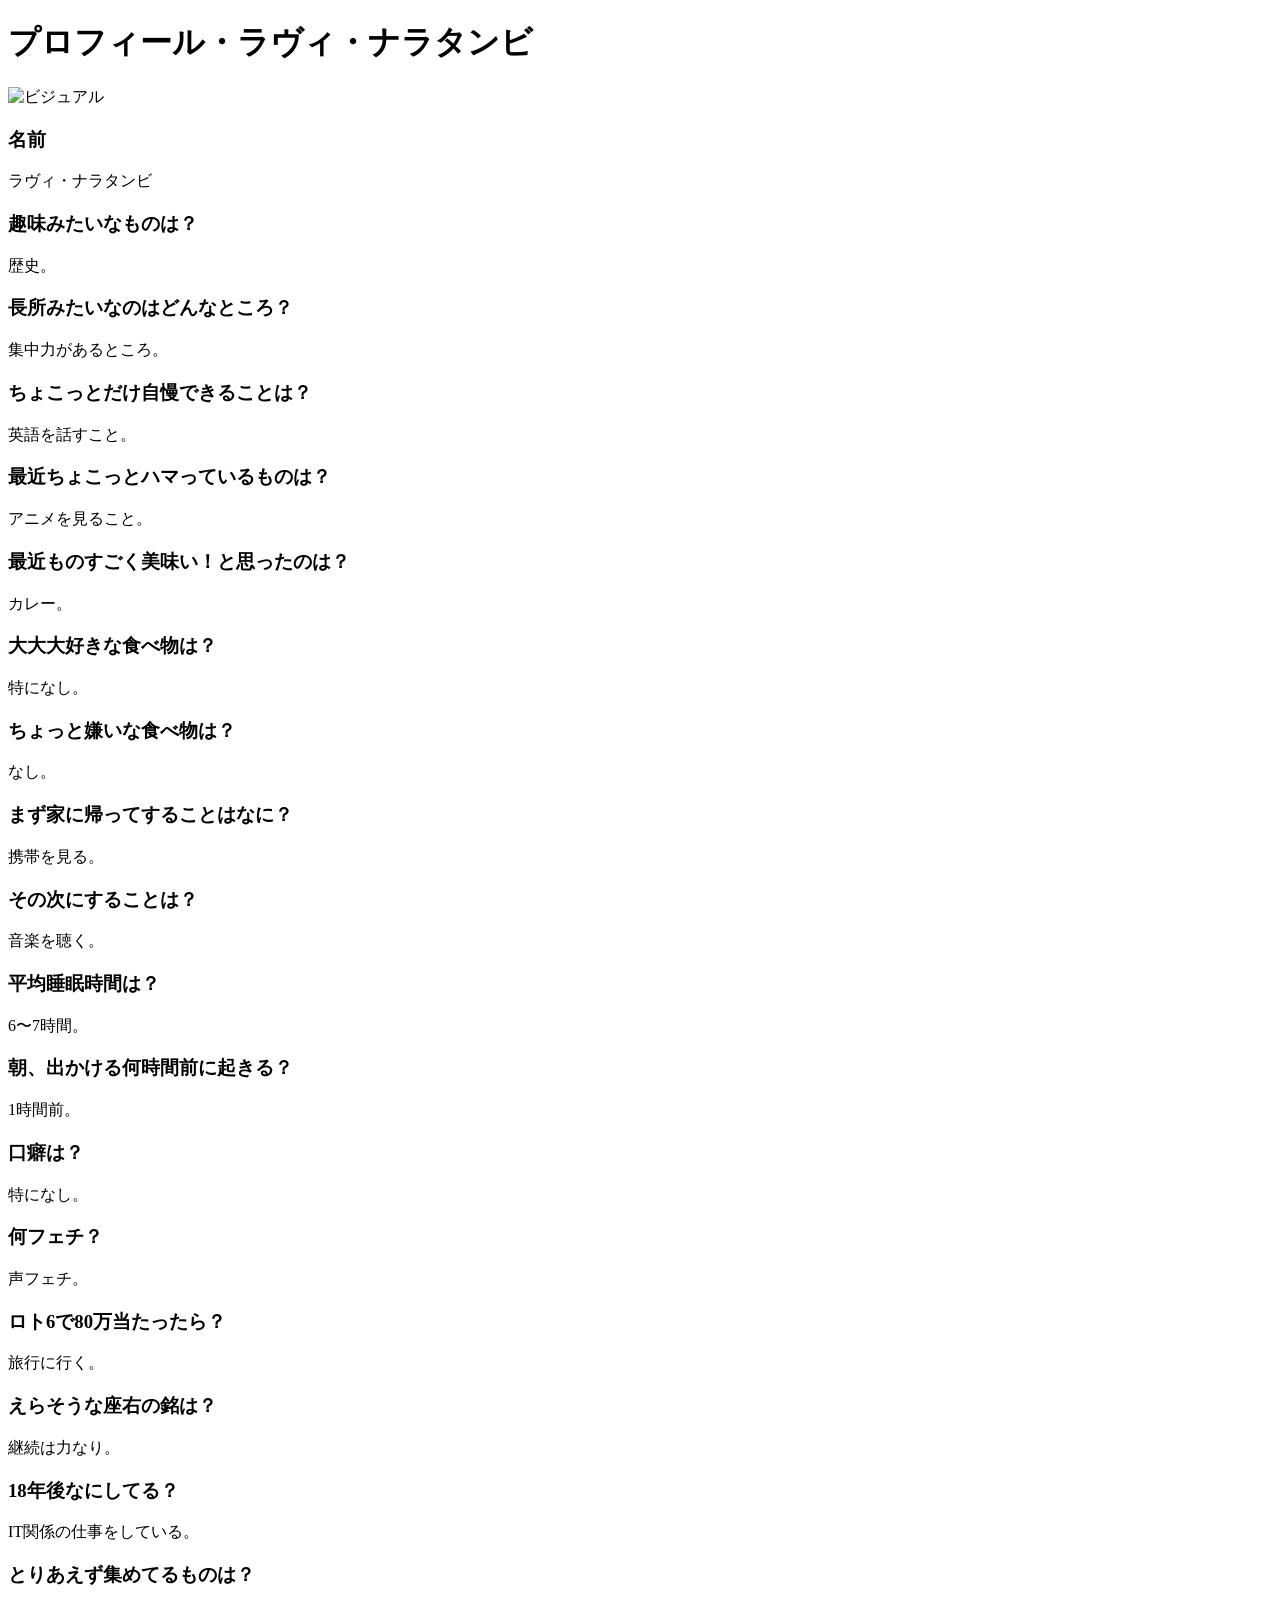
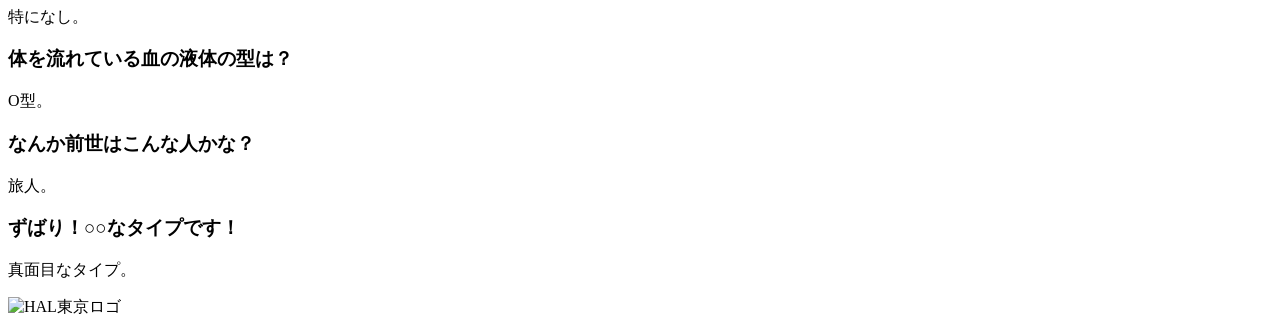
==== index.html @ 0fa77530 "Add files via upload" ====
<!DOCTYPE html>
<html lang="ja">
<head>
    <meta charset="UTF-8">
    <title>プロフィール・ラヴィ・ナラタンビ</title>
    <link rel="stylesheet" href="css/style.css">
</head>

<body>

<div class="wrapper">

<header>
    <h1>プロフィール・ラヴィ・ナラタンビ</h1>
    <img src="./image/image.jpg" alt="ビジュアル" width="30%" height="30%">
</header>

<main>

<h3>名前</h3>
<p>ラヴィ・ナラタンビ</p>

<h3>趣味みたいなものは？</h3>
<p>歴史。</p>

<h3>長所みたいなのはどんなところ？</h3>
<p>集中力があるところ。</p>

<h3>ちょこっとだけ自慢できることは？</h3>
<p>英語を話すこと。</p>

<h3>最近ちょこっとハマっているものは？</h3>
<p>アニメを見ること。</p>

<h3>最近ものすごく美味い！と思ったのは？</h3>
<p>カレー。</p>

<h3>大大大好きな食べ物は？</h3>
<p>特になし。</p>

<h3>ちょっと嫌いな食べ物は？</h3>
<p>なし。</p>

<h3>まず家に帰ってすることはなに？</h3>
<p>携帯を見る。</p>

<h3>その次にすることは？</h3>
<p>音楽を聴く。</p>

<h3>平均睡眠時間は？</h3>
<p>6〜7時間。</p>

<h3>朝、出かける何時間前に起きる？</h3>
<p>1時間前。</p>

<h3>口癖は？</h3>
<p>特になし。</p>

<h3>何フェチ？</h3>
<p>声フェチ。</p>

<h3>ロト6で80万当たったら？</h3>
<p>旅行に行く。</p>

<h3>えらそうな座右の銘は？</h3>
<p>継続は力なり。</p>

<h3>18年後なにしてる？</h3>
<p>IT関係の仕事をしている。</p>

<h3>とりあえず集めてるものは？</h3>
<p>特になし。</p>

<h3>体を流れている血の液体の型は？</h3>
<p>O型。</p>

<h3>なんか前世はこんな人かな？</h3>
<p>旅人。</p>

<h3>ずばり！○○なタイプです！</h3>
<p>真面目なタイプ。</p>

</main>

<footer>
    <img src="./image/logo.png" alt="HAL東京ロゴ" width="30%" height="30%" ">
</footer>

</div>

</body>
</html>
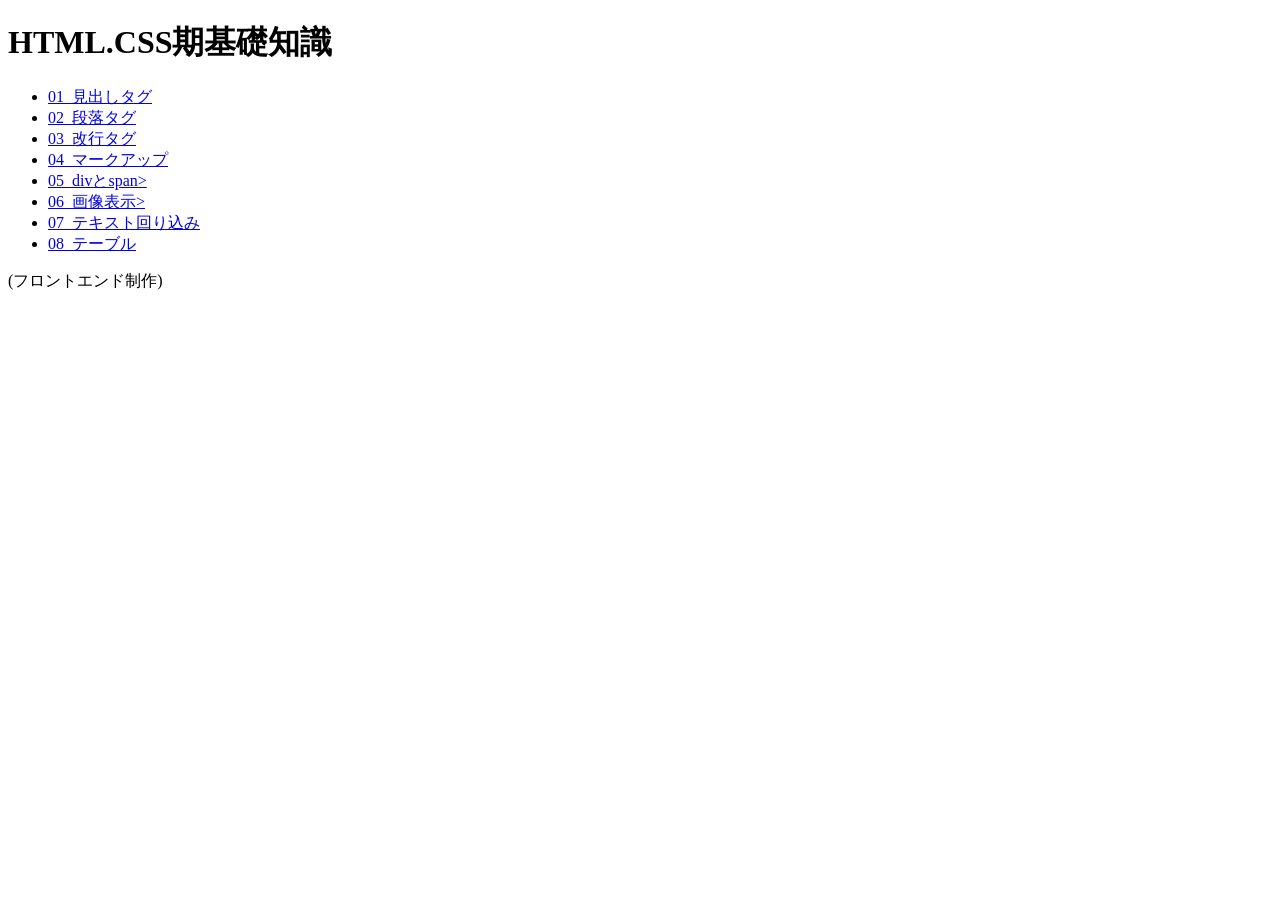
==== commit ba2d8dd3: "Add files via upload" ====
--- a/index.html
+++ b/index.html
@@ -1,92 +1,27 @@
-<!DOCTYPE html>
-<html lang="ja">
-<head>
-    <meta charset="UTF-8">
-    <title>プロフィール・ラヴィ・ナラタンビ</title>
-    <link rel="stylesheet" href="css/style.css">
-</head>
-
-<body>
-
-<div class="wrapper">
-
-<header>
-    <h1>プロフィール・ラヴィ・ナラタンビ</h1>
-    <img src="./image/image.jpg" alt="ビジュアル" width="30%" height="30%">
-</header>
-
-<main>
-
-<h3>名前</h3>
-<p>ラヴィ・ナラタンビ</p>
-
-<h3>趣味みたいなものは？</h3>
-<p>歴史。</p>
-
-<h3>長所みたいなのはどんなところ？</h3>
-<p>集中力があるところ。</p>
-
-<h3>ちょこっとだけ自慢できることは？</h3>
-<p>英語を話すこと。</p>
-
-<h3>最近ちょこっとハマっているものは？</h3>
-<p>アニメを見ること。</p>
-
-<h3>最近ものすごく美味い！と思ったのは？</h3>
-<p>カレー。</p>
-
-<h3>大大大好きな食べ物は？</h3>
-<p>特になし。</p>
-
-<h3>ちょっと嫌いな食べ物は？</h3>
-<p>なし。</p>
-
-<h3>まず家に帰ってすることはなに？</h3>
-<p>携帯を見る。</p>
-
-<h3>その次にすることは？</h3>
-<p>音楽を聴く。</p>
-
-<h3>平均睡眠時間は？</h3>
-<p>6〜7時間。</p>
-
-<h3>朝、出かける何時間前に起きる？</h3>
-<p>1時間前。</p>
-
-<h3>口癖は？</h3>
-<p>特になし。</p>
-
-<h3>何フェチ？</h3>
-<p>声フェチ。</p>
-
-<h3>ロト6で80万当たったら？</h3>
-<p>旅行に行く。</p>
-
-<h3>えらそうな座右の銘は？</h3>
-<p>継続は力なり。</p>
-
-<h3>18年後なにしてる？</h3>
-<p>IT関係の仕事をしている。</p>
-
-<h3>とりあえず集めてるものは？</h3>
-<p>特になし。</p>
-
-<h3>体を流れている血の液体の型は？</h3>
-<p>O型。</p>
-
-<h3>なんか前世はこんな人かな？</h3>
-<p>旅人。</p>
-
-<h3>ずばり！○○なタイプです！</h3>
-<p>真面目なタイプ。</p>
-
-</main>
-
-<footer>
-    <img src="./image/logo.png" alt="HAL東京ロゴ" width="30%" height="30%" ">
-</footer>
-
-</div>
-
-</body>
-</html>
+<!DOCTYPE html>
+<html lang="jp">
+<head>
+    <meta charset="UTF-8">
+    
+
+    <title>html/css基礎知識 </title>
+    <link rel="stylesheet" href="css/style.css">
+</head>
+<body>
+    <h1>HTML.CSS期基礎知識</h1>
+  <ul>
+     <li><a href="01.html">01_見出しタグ</a></li>
+     <li><a href="02.html">02_段落タグ</a></li>
+     <li><a href="03.html">03_改行タグ</a></li>
+     <li><a href="04.html">04_マークアップ</a> </li>
+     <li><a href="05.html">05_divとspan></a></li>
+     <li><a href="06.html">06_画像表示></a></li>
+     <li><a href="../data/07/07.html">07_テキスト回り込み</a></li>
+     <li><a href="../data/08/index.html">08_テーブル</a></li>
+  </ul>
+  <footer>
+     (フロントエンド制作) 
+   
+  </footer>  
+</body>
+</html>
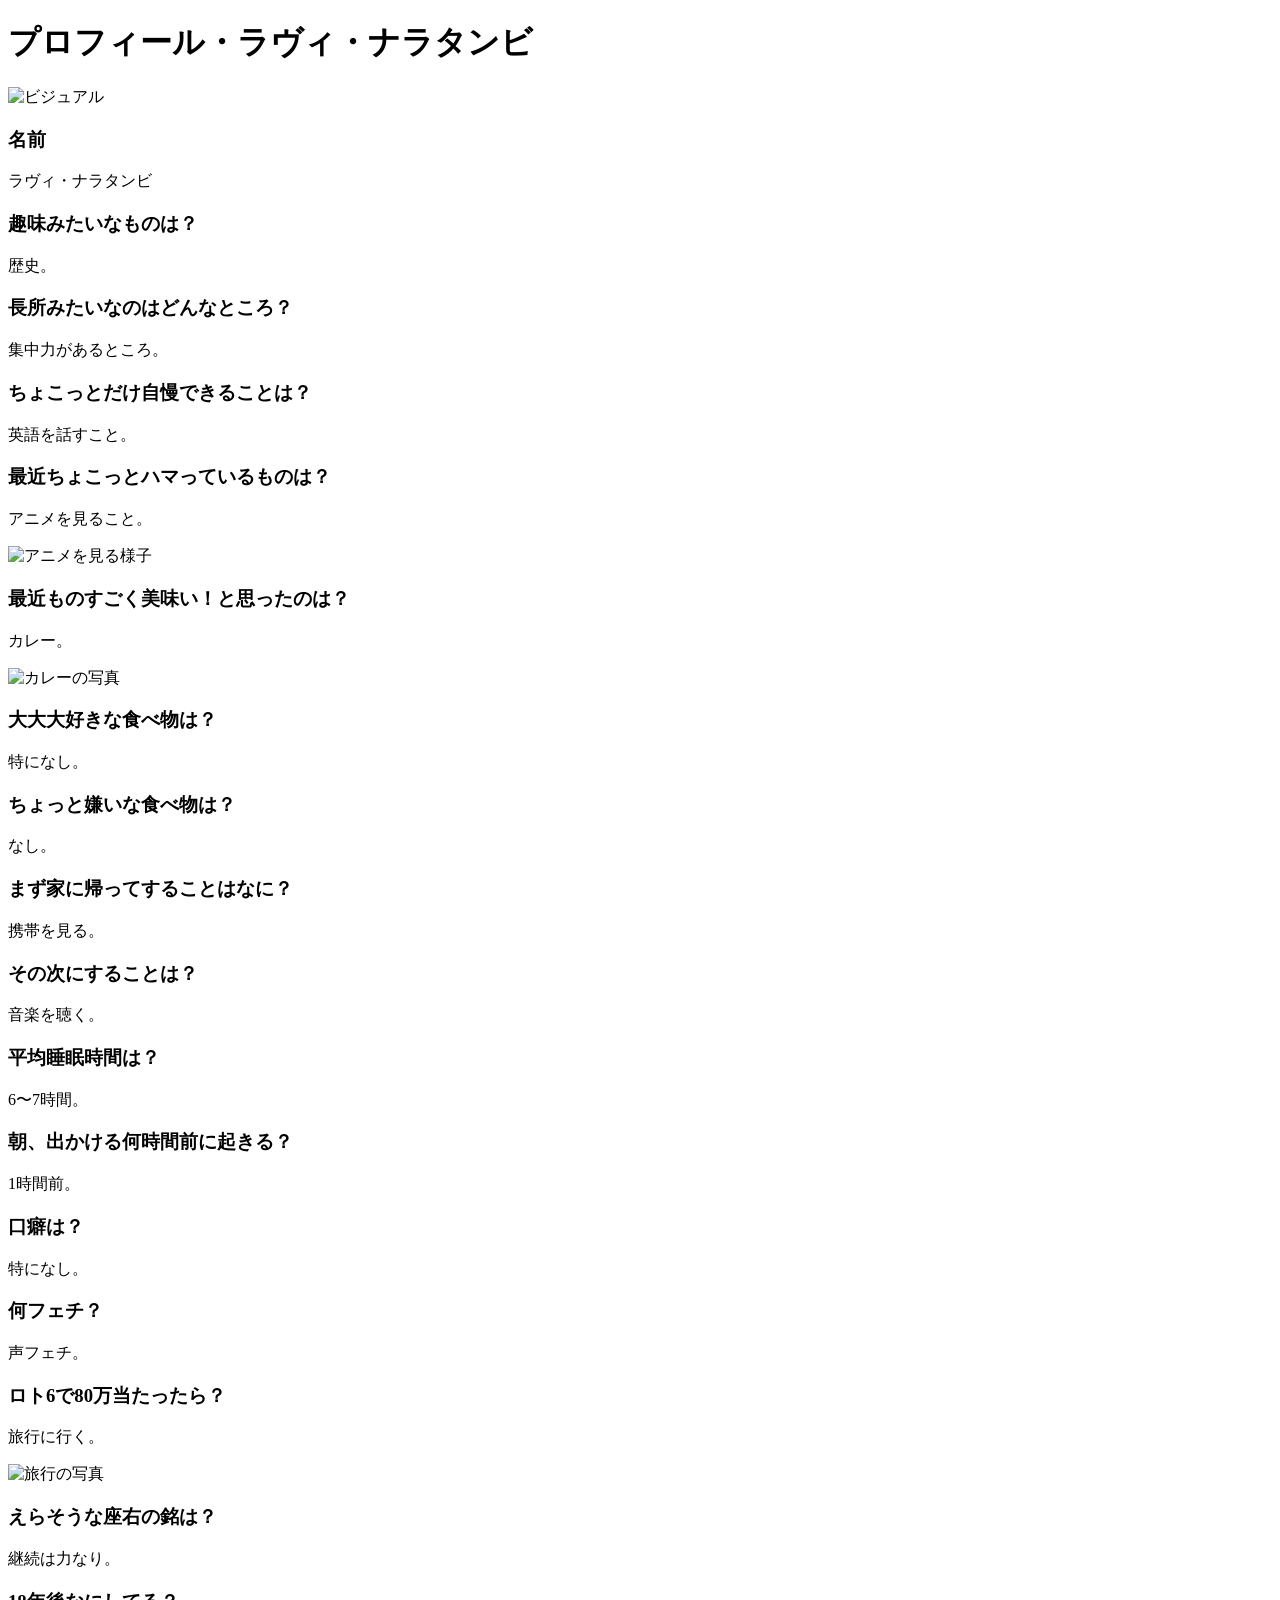
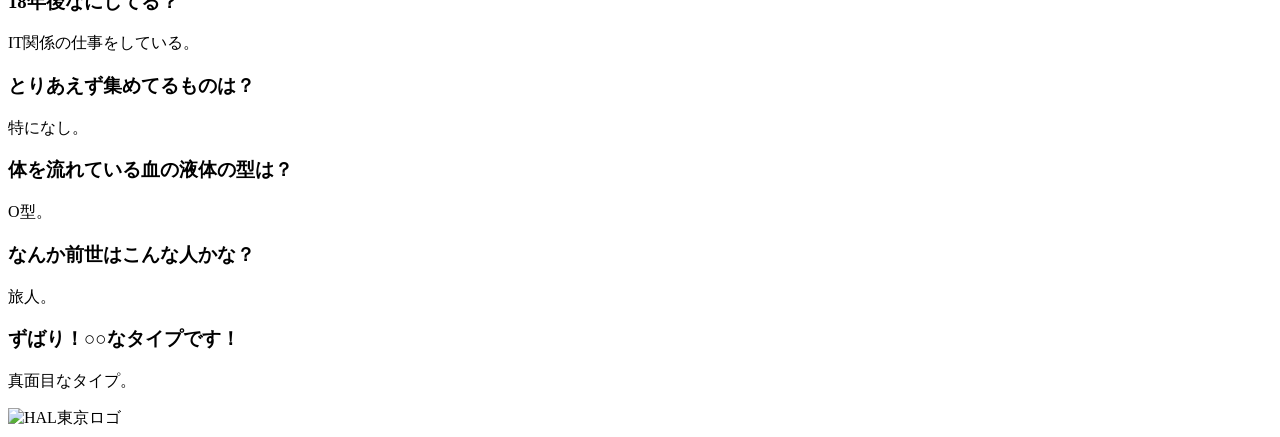
==== commit 87b51dba: "Add files via upload" ====
--- a/index.html
+++ b/index.html
@@ -1,27 +1,95 @@
-<!DOCTYPE html>
-<html lang="jp">
-<head>
-    <meta charset="UTF-8">
-    
-
-    <title>html/css基礎知識 </title>
-    <link rel="stylesheet" href="css/style.css">
-</head>
-<body>
-    <h1>HTML.CSS期基礎知識</h1>
-  <ul>
-     <li><a href="01.html">01_見出しタグ</a></li>
-     <li><a href="02.html">02_段落タグ</a></li>
-     <li><a href="03.html">03_改行タグ</a></li>
-     <li><a href="04.html">04_マークアップ</a> </li>
-     <li><a href="05.html">05_divとspan></a></li>
-     <li><a href="06.html">06_画像表示></a></li>
-     <li><a href="../data/07/07.html">07_テキスト回り込み</a></li>
-     <li><a href="../data/08/index.html">08_テーブル</a></li>
-  </ul>
-  <footer>
-     (フロントエンド制作) 
-   
-  </footer>  
-</body>
-</html>+<!DOCTYPE html>
+<html lang="ja">
+<head>
+    <meta charset="UTF-8">
+    <title>プロフィール・ラヴィ・ナラタンビ</title>
+    <link rel="stylesheet" href="css/style.css">
+</head>
+
+<body>
+
+<div class="wrapper">
+
+<header>
+    <h1>プロフィール・ラヴィ・ナラタンビ</h1>
+    <img src="./images/main.jpg" alt="ビジュアル" width="30%" height="30%">
+</header>
+
+<main>
+
+<h3>名前</h3>
+<p>ラヴィ・ナラタンビ</p>
+
+<h3>趣味みたいなものは？</h3>
+<p>歴史。</p>
+
+<h3>長所みたいなのはどんなところ？</h3>
+<p>集中力があるところ。</p>
+
+<h3>ちょこっとだけ自慢できることは？</h3>
+<p>英語を話すこと。</p>
+
+<h3>最近ちょこっとハマっているものは？</h3>
+<p>アニメを見ること。</p>
+<img src="./images/anime.jpg" alt="アニメを見る様子" >
+
+<h3>最近ものすごく美味い！と思ったのは？</h3>
+<p>カレー。</p>
+<img src="./images/curry.jpg" alt="カレーの写真" width="30%" height="30%">
+
+<h3>大大大好きな食べ物は？</h3>
+<p>特になし。</p>
+
+<h3>ちょっと嫌いな食べ物は？</h3>
+<p>なし。</p>
+
+<h3>まず家に帰ってすることはなに？</h3>
+<p>携帯を見る。</p>
+
+<h3>その次にすることは？</h3>
+<p>音楽を聴く。</p>
+
+<h3>平均睡眠時間は？</h3>
+<p>6〜7時間。</p>
+
+<h3>朝、出かける何時間前に起きる？</h3>
+<p>1時間前。</p>
+
+<h3>口癖は？</h3>
+<p>特になし。</p>
+
+<h3>何フェチ？</h3>
+<p>声フェチ。</p>
+
+<h3>ロト6で80万当たったら？</h3>
+<p>旅行に行く。</p>
+<img src="./images/travel.jpg" alt="旅行の写真" width="30%" height="30%">
+
+<h3>えらそうな座右の銘は？</h3>
+<p>継続は力なり。</p>
+
+<h3>18年後なにしてる？</h3>
+<p>IT関係の仕事をしている。</p>
+
+<h3>とりあえず集めてるものは？</h3>
+<p>特になし。</p>
+
+<h3>体を流れている血の液体の型は？</h3>
+<p>O型。</p>
+
+<h3>なんか前世はこんな人かな？</h3>
+<p>旅人。</p>
+
+<h3>ずばり！○○なタイプです！</h3>
+<p>真面目なタイプ。</p>
+
+</main>
+
+<footer>
+    <img src="./images/logo.png" alt="HAL東京ロゴ" width="30%" height="30%">
+</footer>
+
+</div>
+
+</body>
+</html>
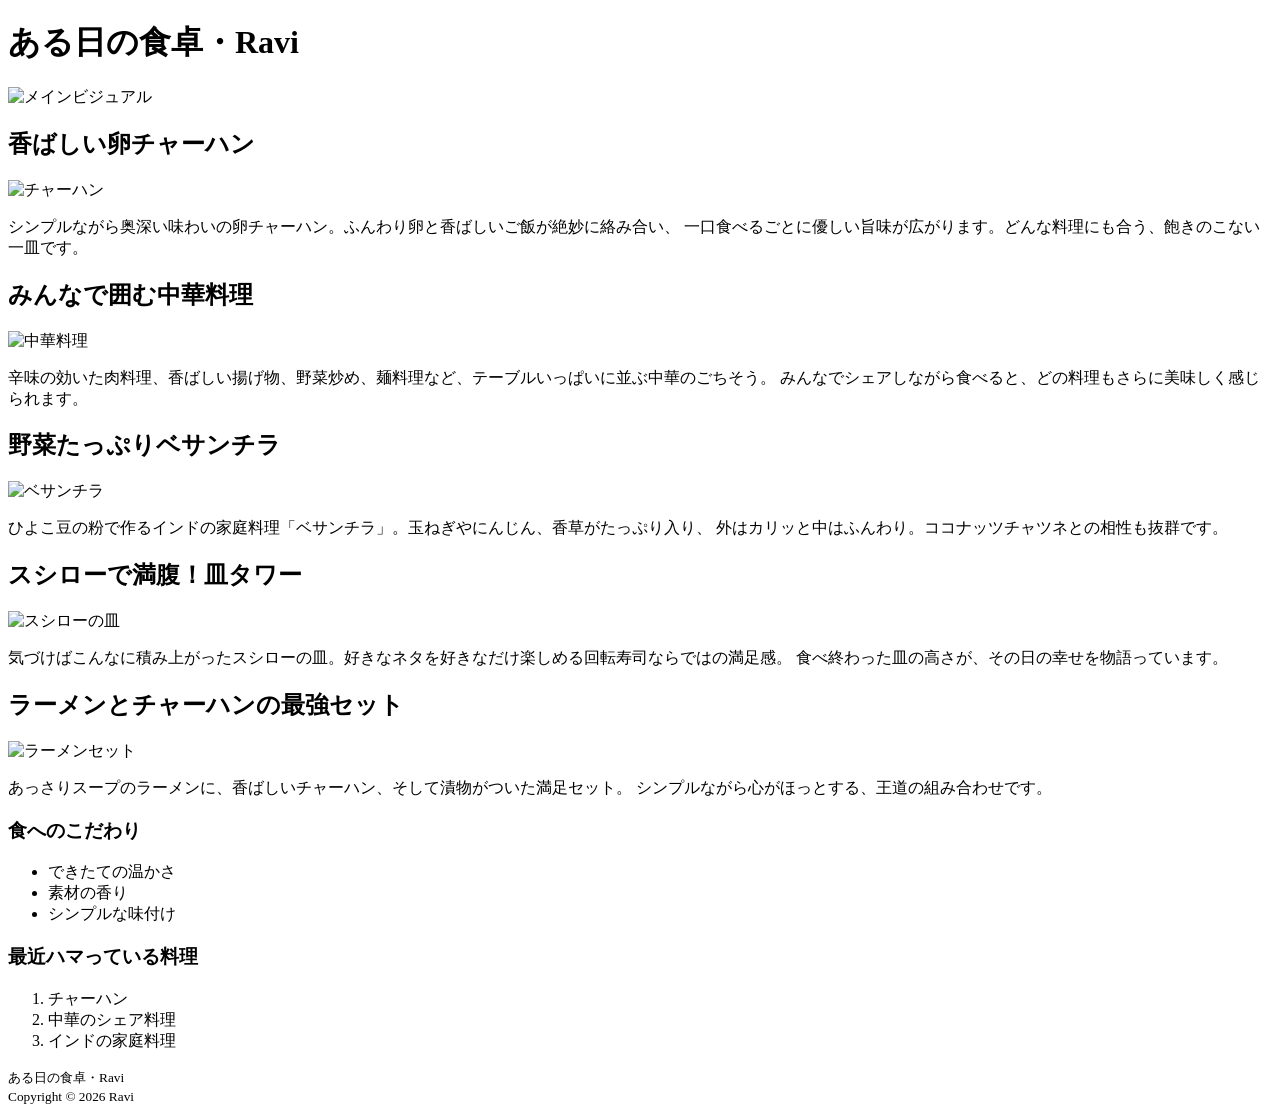
==== commit d4cc3f5f: "Add files via upload" ====
--- a/index.html
+++ b/index.html
@@ -1,95 +1,118 @@
-<!DOCTYPE html>
-<html lang="ja">
-<head>
-    <meta charset="UTF-8">
-    <title>プロフィール・ラヴィ・ナラタンビ</title>
-    <link rel="stylesheet" href="css/style.css">
-</head>
-
-<body>
-
-<div class="wrapper">
-
-<header>
-    <h1>プロフィール・ラヴィ・ナラタンビ</h1>
-    <img src="./images/main.jpg" alt="ビジュアル" width="30%" height="30%">
-</header>
-
-<main>
-
-<h3>名前</h3>
-<p>ラヴィ・ナラタンビ</p>
-
-<h3>趣味みたいなものは？</h3>
-<p>歴史。</p>
-
-<h3>長所みたいなのはどんなところ？</h3>
-<p>集中力があるところ。</p>
-
-<h3>ちょこっとだけ自慢できることは？</h3>
-<p>英語を話すこと。</p>
-
-<h3>最近ちょこっとハマっているものは？</h3>
-<p>アニメを見ること。</p>
-<img src="./images/anime.jpg" alt="アニメを見る様子" >
-
-<h3>最近ものすごく美味い！と思ったのは？</h3>
-<p>カレー。</p>
-<img src="./images/curry.jpg" alt="カレーの写真" width="30%" height="30%">
-
-<h3>大大大好きな食べ物は？</h3>
-<p>特になし。</p>
-
-<h3>ちょっと嫌いな食べ物は？</h3>
-<p>なし。</p>
-
-<h3>まず家に帰ってすることはなに？</h3>
-<p>携帯を見る。</p>
-
-<h3>その次にすることは？</h3>
-<p>音楽を聴く。</p>
-
-<h3>平均睡眠時間は？</h3>
-<p>6〜7時間。</p>
-
-<h3>朝、出かける何時間前に起きる？</h3>
-<p>1時間前。</p>
-
-<h3>口癖は？</h3>
-<p>特になし。</p>
-
-<h3>何フェチ？</h3>
-<p>声フェチ。</p>
-
-<h3>ロト6で80万当たったら？</h3>
-<p>旅行に行く。</p>
-<img src="./images/travel.jpg" alt="旅行の写真" width="30%" height="30%">
-
-<h3>えらそうな座右の銘は？</h3>
-<p>継続は力なり。</p>
-
-<h3>18年後なにしてる？</h3>
-<p>IT関係の仕事をしている。</p>
-
-<h3>とりあえず集めてるものは？</h3>
-<p>特になし。</p>
-
-<h3>体を流れている血の液体の型は？</h3>
-<p>O型。</p>
-
-<h3>なんか前世はこんな人かな？</h3>
-<p>旅人。</p>
-
-<h3>ずばり！○○なタイプです！</h3>
-<p>真面目なタイプ。</p>
-
-</main>
-
-<footer>
-    <img src="./images/logo.png" alt="HAL東京ロゴ" width="30%" height="30%">
-</footer>
-
-</div>
-
-</body>
-</html>
+<!DOCTYPE html>
+<html lang="ja">
+<head>
+    <meta charset="utf-8">
+    <title>ある日の食卓・Ravi</title>
+    <meta name="description" content="Raviがつづる季節の料理と台所のひと皿。">
+    <link rel ="stylesheet" href="../data/css/style.css">
+    <link rel="stylesheet" href="C:\Users\nalla\OneDrive\Desktop\WF15_03_HTML・CSS\style11.css">
+</head>
+
+<body>
+    <div class="wrapper">
+
+        <header>
+            <h1>ある日の食卓・Ravi</h1>
+            <div class="mainvisual">
+                <img src="./images/2_cropped.jpg" alt="メインビジュアル">
+            </div>
+        </header>
+
+        <div class="contents">
+
+            <main>
+
+                <!-- Fried Rice -->
+                <article>
+                    <h2>香ばしい卵チャーハン</h2>
+                    <div class="item-img">
+                        <img src="images/1.jpg" alt="チャーハン">
+                    </div>
+                    <p>
+                        シンプルながら奥深い味わいの卵チャーハン。ふんわり卵と香ばしいご飯が絶妙に絡み合い、
+                        一口食べるごとに優しい旨味が広がります。どんな料理にも合う、飽きのこない一皿です。
+                    </p>
+                </article>
+
+                <!-- Chinese Shared Dishes -->
+                <article>
+                    <h2>みんなで囲む中華料理</h2>
+                    <div class="item-img">
+                        <img src="images/2.jpg" alt="中華料理">
+                    </div>
+                    <p>
+                        辛味の効いた肉料理、香ばしい揚げ物、野菜炒め、麺料理など、テーブルいっぱいに並ぶ中華のごちそう。
+                        みんなでシェアしながら食べると、どの料理もさらに美味しく感じられます。
+                    </p>
+                </article>
+
+                <!-- Besan Chilla -->
+                <article>
+                    <h2>野菜たっぷりベサンチラ</h2>
+                    <div class="item-img">
+                        <img src="images/4.jpg" alt="ベサンチラ">
+                    </div>
+                    <p>
+                        ひよこ豆の粉で作るインドの家庭料理「ベサンチラ」。玉ねぎやにんじん、香草がたっぷり入り、
+                        外はカリッと中はふんわり。ココナッツチャツネとの相性も抜群です。
+                    </p>
+                </article>
+
+                <!-- Sushi Plates -->
+                <article>
+                    <h2>スシローで満腹！皿タワー</h2>
+                    <div class="item-img">
+                        <img src="images/5.jpg" alt="スシローの皿">
+                    </div>
+                    <p>
+                        気づけばこんなに積み上がったスシローの皿。好きなネタを好きなだけ楽しめる回転寿司ならではの満足感。
+                        食べ終わった皿の高さが、その日の幸せを物語っています。
+                    </p>
+                </article>
+
+                <!-- Ramen Set -->
+                <article>
+                    <h2>ラーメンとチャーハンの最強セット</h2>
+                    <div class="item-img">
+                        <img src="images/6.jpg" alt="ラーメンセット">
+                    </div>
+                    <p>
+                        あっさりスープのラーメンに、香ばしいチャーハン、そして漬物がついた満足セット。
+                        シンプルながら心がほっとする、王道の組み合わせです。
+                    </p>
+                </article>
+
+            </main>
+
+            <aside>
+                <section>
+                    <h3>食へのこだわり</h3>
+                    <ul>
+                        <li>できたての温かさ</li>
+                        <li>素材の香り</li>
+                        <li>シンプルな味付け</li>
+                    </ul>
+                </section>
+
+                <section>
+                    <h3>最近ハマっている料理</h3>
+                    <ol>
+                        <li>チャーハン</li>
+                        <li>中華のシェア料理</li>
+                        <li>インドの家庭料理</li>
+                    </ol>
+                </section>
+            </aside>
+
+        </div>
+
+        <footer>
+            <small>
+                ある日の食卓・Ravi<br>
+                Copyright © 2026 Ravi
+            </small>
+        </footer>
+
+    </div>
+</body>
+</html>
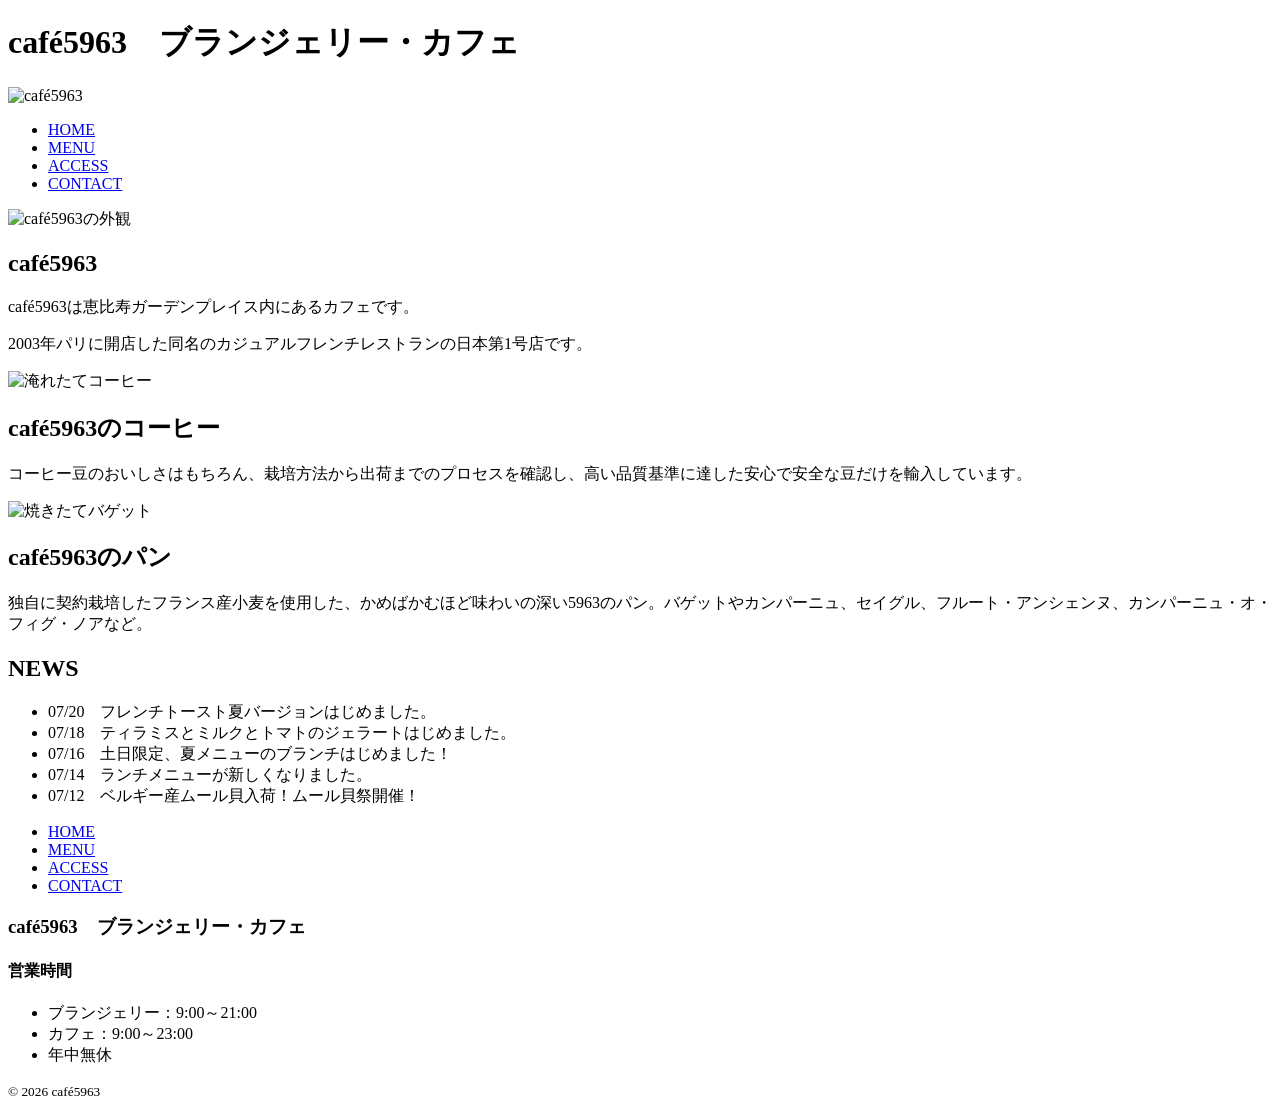
==== commit 65fbcb5a: "Add files via upload" ====
--- a/index.html
+++ b/index.html
@@ -1,118 +1,93 @@
 <!DOCTYPE html>
 <html lang="ja">
-<head>
-    <meta charset="utf-8">
-    <title>ある日の食卓・Ravi</title>
-    <meta name="description" content="Raviがつづる季節の料理と台所のひと皿。">
-    <link rel ="stylesheet" href="../data/css/style.css">
-    <link rel="stylesheet" href="C:\Users\nalla\OneDrive\Desktop\WF15_03_HTML・CSS\style11.css">
-</head>
-
-<body>
-    <div class="wrapper">
-
+    <head>
+        <meta charset="utf-8">
+        <meta name="keywords" content="カフェ,ブランジェリー,恵比寿ガーデンプレイス">
+        <meta name="description" content="恵比寿ガーデンプレイスにある『café5963』のオフィシャルサイトです。">
+        <title>café5963</title>
+        <link rel="stylesheet" href="css/style.css">
+    </head>
+    <body>
         <header>
-            <h1>ある日の食卓・Ravi</h1>
+            <h1>café5963　ブランジェリー・カフェ</h1>
             <div class="mainvisual">
-                <img src="./images/2_cropped.jpg" alt="メインビジュアル">
+                <img src="images/img-mainvisual.jpg" alt="café5963">
             </div>
+            <nav class="nav_main">
+                <ul>
+                    <li><a href="index.html">HOME</a></li>
+                    <li><a href="menu.html">MENU</a></li>
+                    <li><a href="access.html">ACCESS</a></li>
+                    <li><a href="contact.html">CONTACT</a></li>
+                </ul>
+            </nav>
         </header>
 
-        <div class="contents">
+        <main>
+            <section class="intro">
+                <section class="items"><!--Flexコンテナー-->
+                    <div class="item_img"><!--Flexアイテム：画像-->
+                        <img src="images/img-chateau.jpg" alt="café5963の外観">
+                    </div>
+                    <div class="item_text"><!--Flexアイテム：文字-->
+                        <h2>café5963</h2>
+                        <p>café5963は恵比寿ガーデンプレイス内にあるカフェです。</p>
+                        <p>2003年パリに開店した同名のカジュアルフレンチレストランの日本第1号店です。</p>
+                    </div>
+                </section>
+                <section class="items">
+                    <div class="item_img">
+                        <img src="images/img-cafe.jpg" alt="淹れたてコーヒー">
+                    </div>
+                    <div class="item_text">
+                        <h2>café5963のコーヒー</h2>
+                        <p>コーヒー豆のおいしさはもちろん、栽培方法から出荷までのプロセスを確認し、高い品質基準に達した安心で安全な豆だけを輸入しています。</p>
+                    </div>
+                </section>
+                <section class="items">
+                    <div class="item_img">
+                        <img src="images/img-pain.jpg" alt="焼きたてバゲット">
+                    </div>
+                    <div class="item_text">
+                        <h2>café5963のパン</h2>
+                        <p>独自に契約栽培したフランス産小麦を使用した、かめばかむほど味わいの深い5963のパン。バゲットやカンパーニュ、セイグル、フルート・アンシェンヌ、カンパーニュ・オ・フィグ・ノアなど。</p>
+                    </div>
+                </section>
+            </section>
 
-            <main>
-
-                <!-- Fried Rice -->
-                <article>
-                    <h2>香ばしい卵チャーハン</h2>
-                    <div class="item-img">
-                        <img src="images/1.jpg" alt="チャーハン">
-                    </div>
-                    <p>
-                        シンプルながら奥深い味わいの卵チャーハン。ふんわり卵と香ばしいご飯が絶妙に絡み合い、
-                        一口食べるごとに優しい旨味が広がります。どんな料理にも合う、飽きのこない一皿です。
-                    </p>
-                </article>
-
-                <!-- Chinese Shared Dishes -->
-                <article>
-                    <h2>みんなで囲む中華料理</h2>
-                    <div class="item-img">
-                        <img src="images/2.jpg" alt="中華料理">
-                    </div>
-                    <p>
-                        辛味の効いた肉料理、香ばしい揚げ物、野菜炒め、麺料理など、テーブルいっぱいに並ぶ中華のごちそう。
-                        みんなでシェアしながら食べると、どの料理もさらに美味しく感じられます。
-                    </p>
-                </article>
-
-                <!-- Besan Chilla -->
-                <article>
-                    <h2>野菜たっぷりベサンチラ</h2>
-                    <div class="item-img">
-                        <img src="images/4.jpg" alt="ベサンチラ">
-                    </div>
-                    <p>
-                        ひよこ豆の粉で作るインドの家庭料理「ベサンチラ」。玉ねぎやにんじん、香草がたっぷり入り、
-                        外はカリッと中はふんわり。ココナッツチャツネとの相性も抜群です。
-                    </p>
-                </article>
-
-                <!-- Sushi Plates -->
-                <article>
-                    <h2>スシローで満腹！皿タワー</h2>
-                    <div class="item-img">
-                        <img src="images/5.jpg" alt="スシローの皿">
-                    </div>
-                    <p>
-                        気づけばこんなに積み上がったスシローの皿。好きなネタを好きなだけ楽しめる回転寿司ならではの満足感。
-                        食べ終わった皿の高さが、その日の幸せを物語っています。
-                    </p>
-                </article>
-
-                <!-- Ramen Set -->
-                <article>
-                    <h2>ラーメンとチャーハンの最強セット</h2>
-                    <div class="item-img">
-                        <img src="images/6.jpg" alt="ラーメンセット">
-                    </div>
-                    <p>
-                        あっさりスープのラーメンに、香ばしいチャーハン、そして漬物がついた満足セット。
-                        シンプルながら心がほっとする、王道の組み合わせです。
-                    </p>
-                </article>
-
-            </main>
-
-            <aside>
-                <section>
-                    <h3>食へのこだわり</h3>
-                    <ul>
-                        <li>できたての温かさ</li>
-                        <li>素材の香り</li>
-                        <li>シンプルな味付け</li>
-                    </ul>
-                </section>
-
-                <section>
-                    <h3>最近ハマっている料理</h3>
-                    <ol>
-                        <li>チャーハン</li>
-                        <li>中華のシェア料理</li>
-                        <li>インドの家庭料理</li>
-                    </ol>
-                </section>
-            </aside>
-
-        </div>
+            <section class="news">
+                <h2>NEWS</h2>
+                <ul>
+                    <li>07/20　フレンチトースト夏バージョンはじめました。</li>
+                    <li>07/18　ティラミスとミルクとトマトのジェラートはじめました。</li>
+                    <li>07/16　土日限定、夏メニューのブランチはじめました！</li>
+                    <li>07/14　ランチメニューが新しくなりました。</li>
+                    <li>07/12　ベルギー産ムール貝入荷！ムール貝祭開催！</li>
+                </ul>
+            </section>
+        </main>
 
         <footer>
-            <small>
-                ある日の食卓・Ravi<br>
-                Copyright © 2026 Ravi
-            </small>
+            <div class="footer_wrapper">                
+                <nav class="nav_footer">
+                    <ul>
+                        <li><a href="index.html">HOME</a></li>
+                        <li><a href="menu.html">MENU</a></li>
+                        <li><a href="access.html">ACCESS</a></li>
+                        <li><a href="contact.html">CONTACT</a></li>
+                    </ul>
+                </nav>                
+                <div class="footer_info">
+                    <h3>café5963　ブランジェリー・カフェ</h3>
+                    <h4>営業時間</h4>
+                    <ul>
+                        <li>ブランジェリー：9:00～21:00</li>
+                        <li>カフェ：9:00～23:00</li>
+                        <li>年中無休</li>
+                    </ul>
+                    <small>&copy; 2026 caf&eacute;5963</small>
+                </div>
+            </div>
         </footer>
-
-    </div>
-</body>
-</html>
+    </body>
+</html>
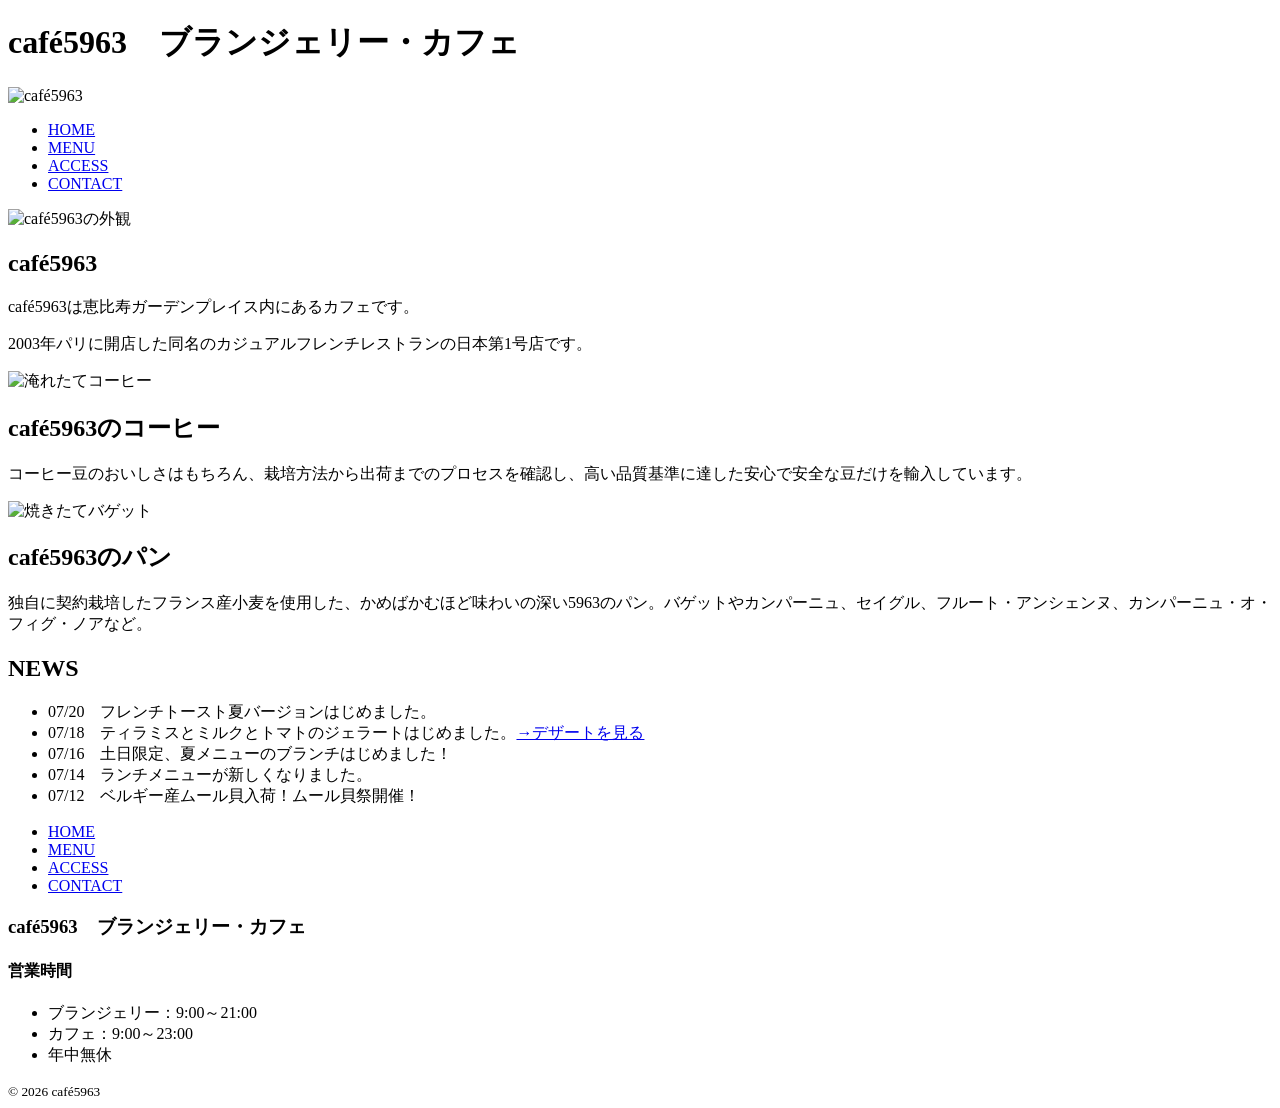
==== commit da9f1f1e: "Add files via upload" ====
--- a/index.html
+++ b/index.html
@@ -59,7 +59,7 @@
                 <h2>NEWS</h2>
                 <ul>
                     <li>07/20　フレンチトースト夏バージョンはじめました。</li>
-                    <li>07/18　ティラミスとミルクとトマトのジェラートはじめました。</li>
+                    <li>07/18　ティラミスとミルクとトマトのジェラートはじめました。<a href="menu.html#menu04">→デザートを見る</a></li>
                     <li>07/16　土日限定、夏メニューのブランチはじめました！</li>
                     <li>07/14　ランチメニューが新しくなりました。</li>
                     <li>07/12　ベルギー産ムール貝入荷！ムール貝祭開催！</li>
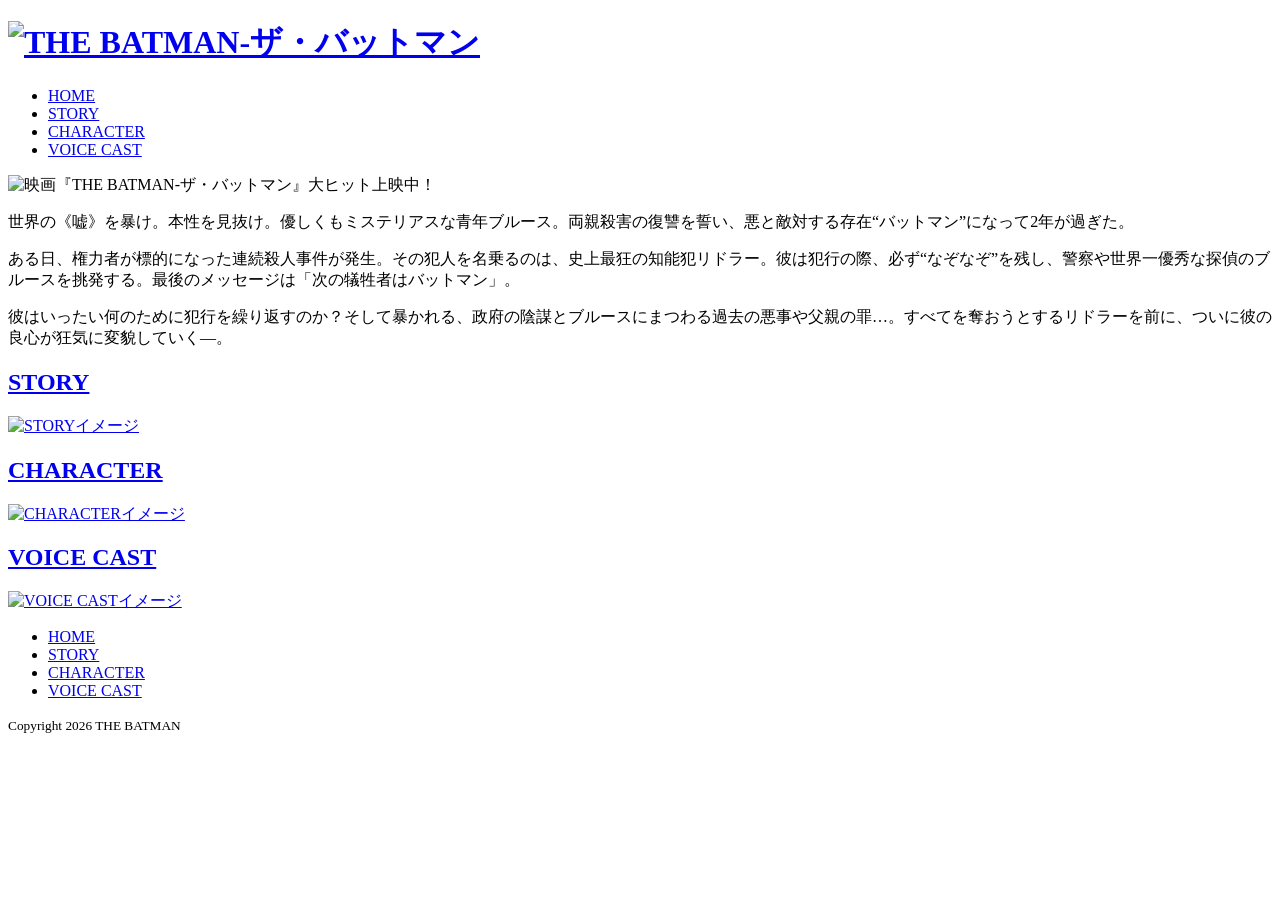
==== commit e2497a62: "Add files via upload" ====
--- a/index.html
+++ b/index.html
@@ -2,92 +2,77 @@
 <html lang="ja">
     <head>
         <meta charset="utf-8">
-        <meta name="keywords" content="カフェ,ブランジェリー,恵比寿ガーデンプレイス">
-        <meta name="description" content="恵比寿ガーデンプレイスにある『café5963』のオフィシャルサイトです。">
-        <title>café5963</title>
+        <meta name="keywords" content="THE BATMAN,ザ・バットマン,映画,ロードショー,オフィシャルサイト,ブルース・ウェイン,セリーナ・カイル,櫻井孝宏,ファイルーズあい">
+        <meta name="description" content="映画『THE BATMAN-ザ・バットマン』の公式サイトです。マスクに隠された「嘘」を暴け！大ヒット上映中！">
+        <title>映画『THE BATMAN-ザ・バットマン』公式サイト</title>
+        <!--<link rel="stylesheet" href="css/normalize.css">cssファイルでimport-->
+        <link rel="stylesheet" href="./WF15_06_映画情報サイト/css/reset-min.css">
         <link rel="stylesheet" href="css/style.css">
     </head>
     <body>
         <header>
-            <h1>café5963　ブランジェリー・カフェ</h1>
-            <div class="mainvisual">
-                <img src="images/img-mainvisual.jpg" alt="café5963">
+            <div class="header-wrapper"><!--Flaxコンテナー-->
+                <div class="logo"><!--Flexアイテム：左配置-->
+                    <h1>
+                        <a href="./WF15_06_映画情報サイト/index.html">
+                            <img src="images/img-logo.png" alt="THE BATMAN-ザ・バットマン">
+                        </a>
+                    </h1>
+                </div>
+                <nav class="header-nav"><!--Flexアイテム：右配置-->
+                    <ul>
+                        <li><a href="index.html">HOME</a></li>
+                        <li><a href="story.html">STORY</a></li>
+                        <li><a href="character.html">CHARACTER</a></li>
+                        <li><a href="voice-cast.html">VOICE CAST</a></li>
+                    </ul>
+                </nav>
             </div>
-            <nav class="nav_main">
-                <ul>
-                    <li><a href="index.html">HOME</a></li>
-                    <li><a href="menu.html">MENU</a></li>
-                    <li><a href="access.html">ACCESS</a></li>
-                    <li><a href="contact.html">CONTACT</a></li>
-                </ul>
-            </nav>
         </header>
+        <div class="mainvisual">
+            <img src="images/mainvisual.jpg" alt="映画『THE BATMAN-ザ・バットマン』大ヒット上映中！">
+        </div>
 
         <main>
-            <section class="intro">
-                <section class="items"><!--Flexコンテナー-->
-                    <div class="item_img"><!--Flexアイテム：画像-->
-                        <img src="images/img-chateau.jpg" alt="café5963の外観">
-                    </div>
-                    <div class="item_text"><!--Flexアイテム：文字-->
-                        <h2>café5963</h2>
-                        <p>café5963は恵比寿ガーデンプレイス内にあるカフェです。</p>
-                        <p>2003年パリに開店した同名のカジュアルフレンチレストランの日本第1号店です。</p>
-                    </div>
+            <div class="intro">
+                <p>世界の《嘘》を暴け。本性を見抜け。優しくもミステリアスな青年ブルース。両親殺害の復讐を誓い、悪と敵対する存在“バットマン”になって2年が過ぎた。</p>
+                <p>ある日、権力者が標的になった連続殺人事件が発生。その犯人を名乗るのは、史上最狂の知能犯リドラー。彼は犯行の際、必ず“なぞなぞ”を残し、警察や世界一優秀な探偵のブルースを挑発する。最後のメッセージは「次の犠牲者はバットマン」。</p>
+                <p>彼はいったい何のために犯行を繰り返すのか？そして暴かれる、政府の陰謀とブルースにまつわる過去の悪事や父親の罪…。すべてを奪おうとするリドラーを前に、ついに彼の良心が狂気に変貌していく―。</p>
+            </div>
+            <div class="banner-area">
+                <section>
+                    <a href="story.html">
+                        <h2>STORY</h2>
+                        <img src="images/feature-story.jpg" alt="STORYイメージ">
+                    </a>
                 </section>
-                <section class="items">
-                    <div class="item_img">
-                        <img src="images/img-cafe.jpg" alt="淹れたてコーヒー">
-                    </div>
-                    <div class="item_text">
-                        <h2>café5963のコーヒー</h2>
-                        <p>コーヒー豆のおいしさはもちろん、栽培方法から出荷までのプロセスを確認し、高い品質基準に達した安心で安全な豆だけを輸入しています。</p>
-                    </div>
+                <section>
+                    <a href="character.html">
+                        <h2>CHARACTER</h2>
+                        <img src="images/feature-characters.jpg" alt="CHARACTERイメージ">
+                    </a>
                 </section>
-                <section class="items">
-                    <div class="item_img">
-                        <img src="images/img-pain.jpg" alt="焼きたてバゲット">
-                    </div>
-                    <div class="item_text">
-                        <h2>café5963のパン</h2>
-                        <p>独自に契約栽培したフランス産小麦を使用した、かめばかむほど味わいの深い5963のパン。バゲットやカンパーニュ、セイグル、フルート・アンシェンヌ、カンパーニュ・オ・フィグ・ノアなど。</p>
-                    </div>
+                <section>
+                    <a href="voice-cast.html">
+                        <h2>VOICE CAST</h2>
+                        <img src="images/feature-voicecast.jpg" alt="VOICE CASTイメージ">
+                    </a>
                 </section>
-            </section>
-
-            <section class="news">
-                <h2>NEWS</h2>
-                <ul>
-                    <li>07/20　フレンチトースト夏バージョンはじめました。</li>
-                    <li>07/18　ティラミスとミルクとトマトのジェラートはじめました。<a href="menu.html#menu04">→デザートを見る</a></li>
-                    <li>07/16　土日限定、夏メニューのブランチはじめました！</li>
-                    <li>07/14　ランチメニューが新しくなりました。</li>
-                    <li>07/12　ベルギー産ムール貝入荷！ムール貝祭開催！</li>
-                </ul>
-            </section>
+            </div>
         </main>
 
         <footer>
-            <div class="footer_wrapper">                
-                <nav class="nav_footer">
-                    <ul>
-                        <li><a href="index.html">HOME</a></li>
-                        <li><a href="menu.html">MENU</a></li>
-                        <li><a href="access.html">ACCESS</a></li>
-                        <li><a href="contact.html">CONTACT</a></li>
-                    </ul>
-                </nav>                
-                <div class="footer_info">
-                    <h3>café5963　ブランジェリー・カフェ</h3>
-                    <h4>営業時間</h4>
-                    <ul>
-                        <li>ブランジェリー：9:00～21:00</li>
-                        <li>カフェ：9:00～23:00</li>
-                        <li>年中無休</li>
-                    </ul>
-                    <small>&copy; 2026 caf&eacute;5963</small>
-                </div>
+            <nav class="footer-nav">
+                <ul>
+                    <li><a href="index.html">HOME</a></li>
+                    <li><a href="story.html">STORY</a></li>
+                    <li><a href="character.html">CHARACTER</a></li>
+                    <li><a href="voice-cast.html">VOICE CAST</a></li>
+                </ul>
+            </nav>
+            <div class="copyright">
+                <small>Copyright 2026 THE BATMAN</small>
             </div>
         </footer>
     </body>
-</html>+</html>
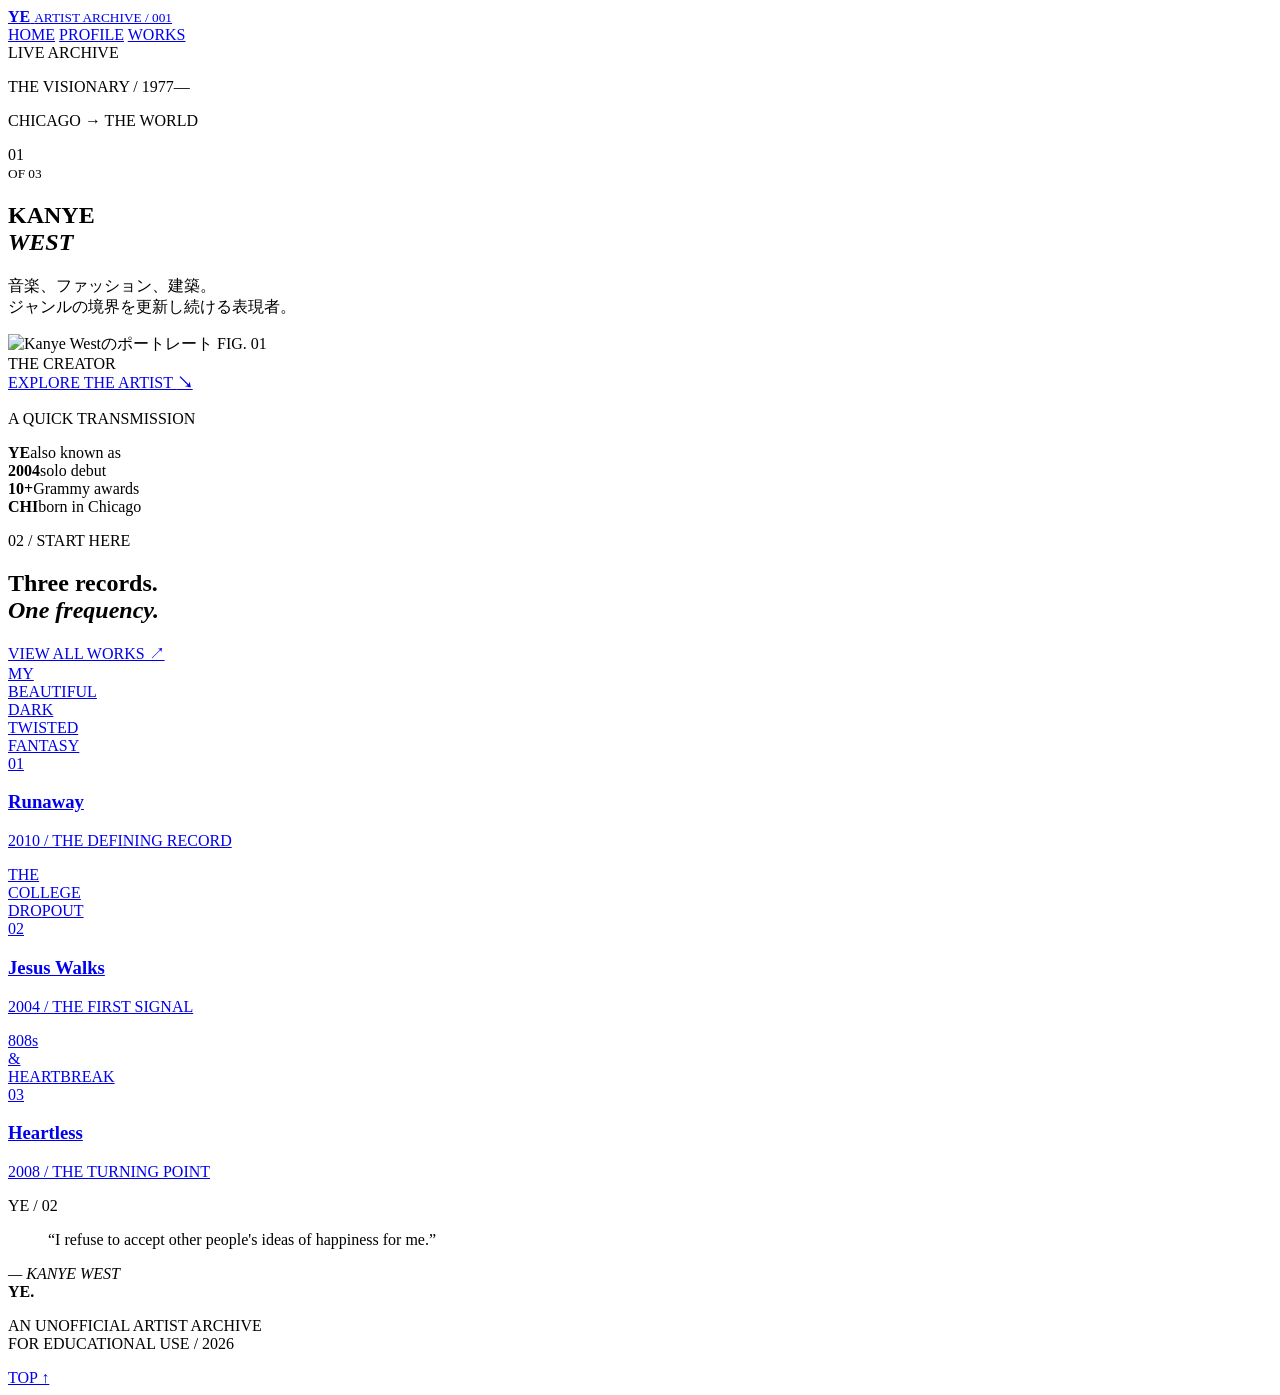
==== commit 4e35dede: "Add files via upload" ====
--- a/index.html
+++ b/index.html
@@ -1,78 +1,95 @@
-<!DOCTYPE html>
+<!doctype html>
 <html lang="ja">
-    <head>
-        <meta charset="utf-8">
-        <meta name="keywords" content="THE BATMAN,ザ・バットマン,映画,ロードショー,オフィシャルサイト,ブルース・ウェイン,セリーナ・カイル,櫻井孝宏,ファイルーズあい">
-        <meta name="description" content="映画『THE BATMAN-ザ・バットマン』の公式サイトです。マスクに隠された「嘘」を暴け！大ヒット上映中！">
-        <title>映画『THE BATMAN-ザ・バットマン』公式サイト</title>
-        <!--<link rel="stylesheet" href="css/normalize.css">cssファイルでimport-->
-        <link rel="stylesheet" href="./WF15_06_映画情報サイト/css/reset-min.css">
-        <link rel="stylesheet" href="css/style.css">
-    </head>
-    <body>
-        <header>
-            <div class="header-wrapper"><!--Flaxコンテナー-->
-                <div class="logo"><!--Flexアイテム：左配置-->
-                    <h1>
-                        <a href="./WF15_06_映画情報サイト/index.html">
-                            <img src="images/img-logo.png" alt="THE BATMAN-ザ・バットマン">
-                        </a>
-                    </h1>
-                </div>
-                <nav class="header-nav"><!--Flexアイテム：右配置-->
-                    <ul>
-                        <li><a href="index.html">HOME</a></li>
-                        <li><a href="story.html">STORY</a></li>
-                        <li><a href="character.html">CHARACTER</a></li>
-                        <li><a href="voice-cast.html">VOICE CAST</a></li>
-                    </ul>
-                </nav>
-            </div>
-        </header>
-        <div class="mainvisual">
-            <img src="images/mainvisual.jpg" alt="映画『THE BATMAN-ザ・バットマン』大ヒット上映中！">
+
+<head>
+  <meta charset="utf-8">
+  <meta name="viewport" content="width=device-width, initial-scale=1">
+  <meta name="description" content="Kanye Westの音楽、思想、デザインを紹介するアーティスト情報サイト">
+  <title>YE / KANYE WEST</title>
+  <link rel="stylesheet" href="css/style.css">
+</head>
+
+<body class="home-page">
+  <div class="site-shell">
+    <header class="site-header home-header">
+      <a class="brand" href="index.html">
+        <strong>YE</strong>
+        <small>ARTIST ARCHIVE / 001</small>
+      </a>
+      <nav aria-label="メインナビゲーション">
+        <a class="active" href="index.html">HOME</a>
+        <a href="profile.html">PROFILE</a>
+        <a href="works.html">WORKS</a>
+      </nav>
+      <span class="live-label"><i></i> LIVE ARCHIVE</span>
+    </header>
+
+    <main>
+      <section class="new-hero">
+        <div class="hero-meta">
+          <p class="eyebrow">THE VISIONARY / 1977—</p>
+          <span>CHICAGO → THE WORLD</span>
         </div>
+        <div class="hero-heading">
+          <p class="hero-index">01<br><small>OF 03</small></p>
+          <h1>KANYE<br><em>WEST</em></h1>
+          <p class="hero-description">音楽、ファッション、建築。<br>ジャンルの境界を更新し続ける表現者。</p>
+        </div>
+        <div class="hero-picture">
+          <img src="images/227-2279480_kanye-west-head.png" alt="Kanye Westのポートレート">
+          <span class="picture-label">FIG. 01<br>THE CREATOR</span>
+        </div>
+        <a class="hero-action" href="profile.html">EXPLORE THE ARTIST <b>↘</b></a>
+      </section>
 
-        <main>
-            <div class="intro">
-                <p>世界の《嘘》を暴け。本性を見抜け。優しくもミステリアスな青年ブルース。両親殺害の復讐を誓い、悪と敵対する存在“バットマン”になって2年が過ぎた。</p>
-                <p>ある日、権力者が標的になった連続殺人事件が発生。その犯人を名乗るのは、史上最狂の知能犯リドラー。彼は犯行の際、必ず“なぞなぞ”を残し、警察や世界一優秀な探偵のブルースを挑発する。最後のメッセージは「次の犠牲者はバットマン」。</p>
-                <p>彼はいったい何のために犯行を繰り返すのか？そして暴かれる、政府の陰謀とブルースにまつわる過去の悪事や父親の罪…。すべてを奪おうとするリドラーを前に、ついに彼の良心が狂気に変貌していく―。</p>
-            </div>
-            <div class="banner-area">
-                <section>
-                    <a href="story.html">
-                        <h2>STORY</h2>
-                        <img src="images/feature-story.jpg" alt="STORYイメージ">
-                    </a>
-                </section>
-                <section>
-                    <a href="character.html">
-                        <h2>CHARACTER</h2>
-                        <img src="images/feature-characters.jpg" alt="CHARACTERイメージ">
-                    </a>
-                </section>
-                <section>
-                    <a href="voice-cast.html">
-                        <h2>VOICE CAST</h2>
-                        <img src="images/feature-voicecast.jpg" alt="VOICE CASTイメージ">
-                    </a>
-                </section>
-            </div>
-        </main>
+      <section class="quick-facts">
+        <p class="eyebrow">A QUICK TRANSMISSION</p>
+        <div class="fact-grid">
+          <div><strong>YE</strong><span>also known as</span></div>
+          <div><strong>2004</strong><span>solo debut</span></div>
+          <div><strong>10+</strong><span>Grammy awards</span></div>
+          <div><strong>CHI</strong><span>born in Chicago</span></div>
+        </div>
+      </section>
 
-        <footer>
-            <nav class="footer-nav">
-                <ul>
-                    <li><a href="index.html">HOME</a></li>
-                    <li><a href="story.html">STORY</a></li>
-                    <li><a href="character.html">CHARACTER</a></li>
-                    <li><a href="voice-cast.html">VOICE CAST</a></li>
-                </ul>
-            </nav>
-            <div class="copyright">
-                <small>Copyright 2026 THE BATMAN</small>
-            </div>
-        </footer>
-    </body>
+      <section class="home-works">
+        <div class="section-title">
+          <p class="eyebrow">02 / START HERE</p>
+          <h2>Three records.<br><em>One frequency.</em></h2>
+          <a href="works.html">VIEW ALL WORKS ↗</a>
+        </div>
+        <div class="record-preview">
+          <a class="preview-card preview-main" href="works.html">
+            <div class="preview-art art-red"><span>MY<br>BEAUTIFUL<br>DARK<br>TWISTED<br>FANTASY</span></div>
+            <span class="card-number">01</span>
+            <div><h3>Runaway</h3><p>2010 / THE DEFINING RECORD</p></div>
+          </a>
+          <a class="preview-card" href="works.html">
+            <div class="preview-art art-navy"><span>THE<br>COLLEGE<br>DROPOUT</span></div>
+            <span class="card-number">02</span>
+            <div><h3>Jesus Walks</h3><p>2004 / THE FIRST SIGNAL</p></div>
+          </a>
+          <a class="preview-card" href="works.html">
+            <div class="preview-art art-gold"><span>808s<br>&amp;<br>HEARTBREAK</span></div>
+            <span class="card-number">03</span>
+            <div><h3>Heartless</h3><p>2008 / THE TURNING POINT</p></div>
+          </a>
+        </div>
+      </section>
+
+      <section class="home-statement">
+        <span class="statement-mark">YE / 02</span>
+        <blockquote>“I refuse to accept other people's ideas of happiness for me.”</blockquote>
+        <cite>— KANYE WEST</cite>
+      </section>
+    </main>
+
+    <footer class="site-footer">
+      <strong>YE<span>.</span></strong>
+      <p>AN UNOFFICIAL ARTIST ARCHIVE<br>FOR EDUCATIONAL USE / 2026</p>
+      <a href="#top">TOP ↑</a>
+    </footer>
+  </div>
+</body>
+
 </html>
